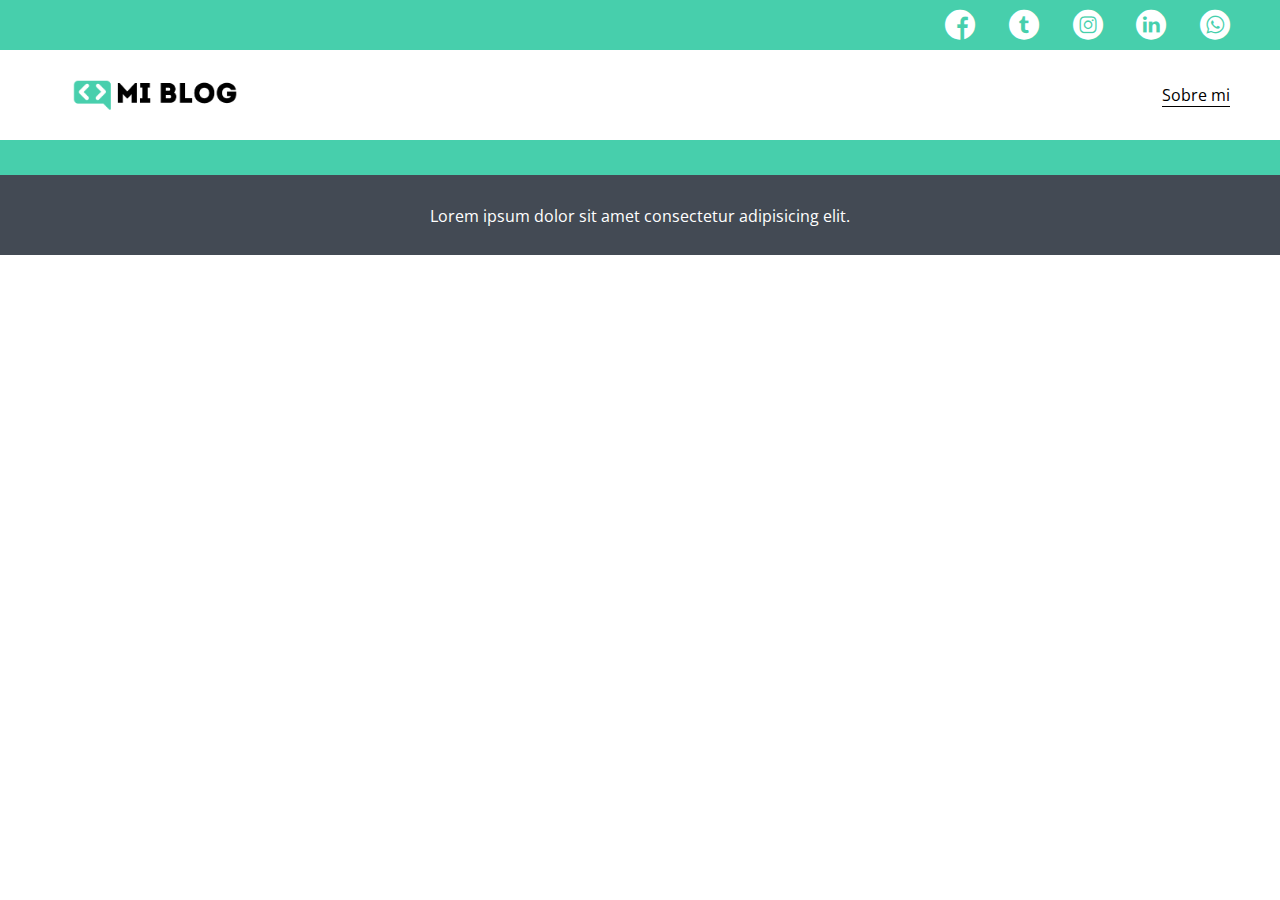
==== blog.html @ d8e76382 "Se añade Header y footer global a Blog.html y Profile.html" ====
<!DOCTYPE html>
<html lang="es">
<head>
    <meta charset="UTF-8">
    <meta name="viewport" content="width=device-width, initial-scale=1.0">
    <link rel="stylesheet" href="./styles/styles.css">
    <link rel="stylesheet" href="./styles/font/flaticon.css">
    <link href="https://fonts.googleapis.com/css2?family=Open+Sans:ital,wght@1,600&display=swap" rel="stylesheet">
    <link href="https://fonts.googleapis.com/css2?family=Open+Sans:wght@300&display=swap" rel="stylesheet">
    <title>MyBlog</title>
</head>
<body>
    <!--header-->
    <header>
    <section class="header-icons-container">
        <div class="icons">
            <a href=""><span class="flaticon-001-facebook"></span></a>
            <a href=""><span class="flaticon-002-twitter"></span></a>
            <a href=""><span class="flaticon-011-instagram"></span></a>
            <a href=""><span class="flaticon-010-linkedin"></span></a>
            <a href=""><span class="flaticon-003-whatsapp"></span></a>
        </div>
    </section>
    <nav>
        <section class="nav-logo-container">
            <a href="/"><img src="./assets/logotipo/Logo-negro.png" alt="Logo de mi blog"></a>
        </section>
        <section class="profile-link">
            <a href="/profile.html">Sobre mi </a>
        </section>
    </nav>
    </header>
    <!--/header-->
    <!--main-->
    <!--/main-->
    <!--footer-->
    <footer>
        <p> Lorem ipsum dolor sit amet consectetur adipisicing elit. </p>
    </footer>
    <!--/footer-->
</body>
</html>
---- styles/styles.css ----
body{
    margin: 0;
    padding: 0;
    font-family: 'Open Sans', sans-serif;
}
.home-body{
    position: fixed;
    top: 0;
    bottom: 0;
    left: 0;
    right: 0;
}
a {
    text-decoration: none;
    display: inline;
    color: black;
}
header{
    width: 100%;
    height: 140px;
    display: grid;
    grid-template-rows: 1fr 1fr;
}
header .header-icons-container{
    width: 100%;
    height: 50px;
    display: grid;
    background-color: #47cfac;
}
header .header-icons-container .icons{
    width: 300px;
    height: auto;
    display: flex;
    justify-content: flex-end;
    align-items: center;
    justify-content: space-between;
    justify-self: end;
    margin-right: 50px;
}
header .icons span{
    color: white;
}
nav {
    display: grid;
    grid-template-columns: 1fr 1fr;
    height: 90px;
}
nav .nav-logo-container{
    margin-left: 50px;
}
nav .nav-logo-container img{
    width: 210px;
    margin-top: 10px;
}
nav .profile-link{
    display: flex;
    align-items: center;
    justify-content: flex-end;
    margin-right: 50px;
}
nav .profile-link a{
    color: black;
    border-bottom: 1px solid black;
}
.img-cover{
    background-image: url(../assets/img/Cover.png);
    width: 100%;
    height: 100%;
    background-size: cover;
    background-position: center;
}
.img-cover .img-text{
    display: flex;
    padding: 25px;
    color: white;
    font-size: 35px;
    justify-content: center;
    font-family: 'Open Sans', sans-serif;
    vertical-align: middle;
    margin-bottom: 0;
    font-weight: 00;
}
.button{
    width: 100px auto;
    display: grid;
    text-align: center;
    justify-content: center;
    padding: 15px;
    color: #47cfac;
    background: #e6e9ed;
    cursor: pointer;
    font-size: 20px;
    margin: 100px auto;
    outline: none;
}
.button:hover{
    text-decoration: underline;
    color:#e6e9ed;
    background: #47cfac;
}
.blogs-main{
    display: grid;
}
.blogs-news-container{
    background-color: #ccd1d9;
    padding: 0 50px 40px;
}
.blogs-main-new{
    display: grid;
    grid-template-columns: 2fr 1fr;
    grid-template-rows: 2fr;
}
.blogs-news-img-container{
    grid-column: 1;
}
.blogs-news-img-container img {
    width: 90%;
}
.blogs-news-imfo-container{
    grid-column: 2;
}
.blogs-news-info-container p {
    margin-bottom: 35px;
}
.blogs-posts-container{
    padding: 0 50px 40px;
}
.blogs-posts-container h3 {
    border-bottom: 1px solid #ccd1d9;
    padding-bottom: 20px;
    text-align: center;
}
.blogs-button{
    border: 1px solid #47cfac;
    padding: 10px 15px;
    font-size: 15px;
    background: white;
    color: #47cfac;
}
.blogs-button-special{
    border: 1px solid #47cfac;
    padding: 10px 15px;
    font-size: 15px;
    background: #e6e9ed;
    color: #47cfac;
}
.blogs-button-special:hover{
    color: #e6e9ed;
    background: #47cfac;
    text-decoration: underline;
}
.blogs-button:hover{
    color: #e6e9ed;
    background: #47cfac;
    text-decoration: underline;
}
.blogs-posts-container .post-container {
    display: inline-block;
    padding-left: 10px;
    max-width: 30%;
    margin-bottom: 50px;
}
.blogs-posts-container .post-container p {
    margin-bottom: 35px;
}
.blogs-posts-container .post-container img {
    width: 100%;
}
footer{
    width: 100%;
    height: 80px;
    background-color: #434a54;
    border-top: 35px solid #47cfac;
    text-align: center;
}
footer p {
    color: white;
    margin-top: 30px;

}
---- styles/font/flaticon.css ----
/*
  	Flaticon icon font: Flaticon
  	Creation date: 20/12/2018 09:27
  	*/

@font-face {
  font-family: "Flaticon";
  src: url("./Flaticon.eot");
  src: url("./Flaticon.eot?#iefix") format("embedded-opentype"),
       url("./Flaticon.woff") format("woff"),
       url("./Flaticon.ttf") format("truetype"),
       url("./Flaticon.svg#Flaticon") format("svg");
  font-weight: normal;
  font-style: normal;
}

@media screen and (-webkit-min-device-pixel-ratio:0) {
  @font-face {
    font-family: "Flaticon";
    src: url("./Flaticon.svg#Flaticon") format("svg");
  }
}

[class^="flaticon-"]:before, [class*=" flaticon-"]:before,
[class^="flaticon-"]:after, [class*=" flaticon-"]:after {   
  font-family: Flaticon;
        font-size: 30px;
font-style: normal;
margin-left: 15px;
}

.flaticon-001-facebook:before { content: "\f100"; }
.flaticon-002-twitter:before { content: "\f101"; }
.flaticon-003-whatsapp:before { content: "\f102"; }
.flaticon-004-groupme:before { content: "\f103"; }
.flaticon-005-kik:before { content: "\f104"; }
.flaticon-006-skype:before { content: "\f105"; }
.flaticon-007-periscope:before { content: "\f106"; }
.flaticon-008-youtube:before { content: "\f107"; }
.flaticon-009-itunes:before { content: "\f108"; }
.flaticon-010-linkedin:before { content: "\f109"; }
.flaticon-011-instagram:before { content: "\f10a"; }
.flaticon-012-messenger:before { content: "\f10b"; }
.flaticon-013-twitter-1:before { content: "\f10c"; }
.flaticon-014-snapchat:before { content: "\f10d"; }
.flaticon-015-reddit:before { content: "\f10e"; }
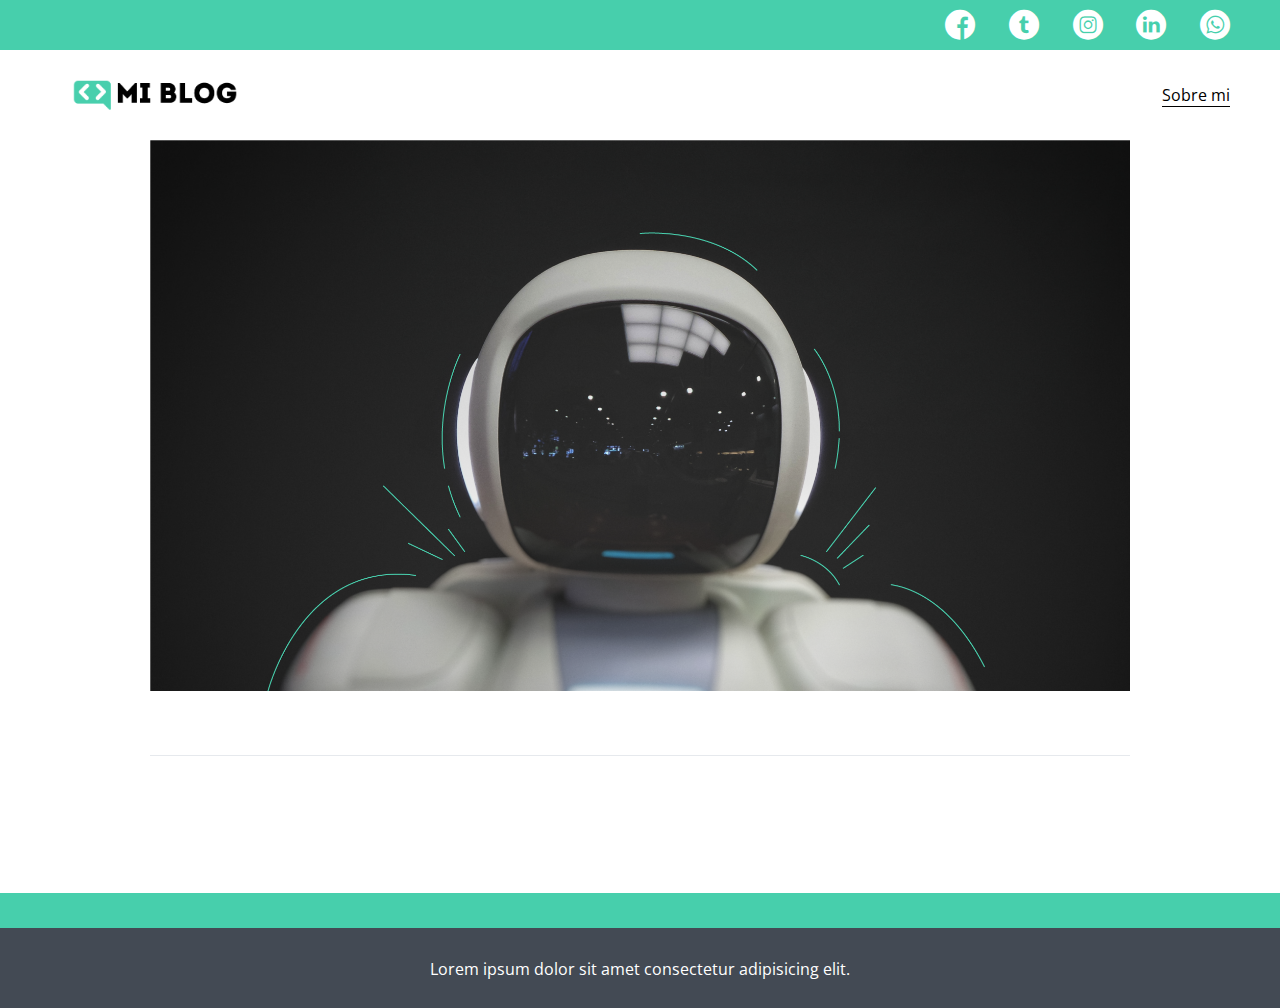
==== commit fbb05c91: "First layout of the blog.html, structure is added and it is linked with the buttons" ====
--- a/blog.html
+++ b/blog.html
@@ -32,6 +32,38 @@
     </header>
     <!--/header-->
     <!--main-->
+    <main>
+        <section class=" grid-container blogpost-img-container">
+            <img src="/assets/img/Cover.png" alt="">
+        </section>
+        <section class="blogpost-main-container">
+            <div class="grid-container">
+                <h3></h3>
+                <article>
+                    <h1></h1>
+                    <p></p>
+                    <p></p>
+                    <p></p>
+                </article>
+            </div>
+        </section>
+        <section class="contact-main-container">
+            <div>
+                <img src="" alt="">
+                <div class="contact-left">
+                    <a href=""></a>
+                    <p></p>
+                </div>
+            </div>
+            <div>
+                <img src="" alt="">
+                <div class="contact-right">
+                    <a href=""></a>
+                    <p></p>
+                </div>
+            </div>
+        </section>
+    </main>
     <!--/main-->
     <!--footer-->
     <footer>
--- a/styles/styles.css
+++ b/styles/styles.css
@@ -9,6 +9,10 @@
     bottom: 0;
     left: 0;
     right: 0;
+}
+.grid-container{
+    max-width: 980px;
+    margin: auto;
 }
 a {
     text-decoration: none;
@@ -137,18 +141,6 @@
     background: white;
     color: #47cfac;
 }
-.blogs-button-special{
-    border: 1px solid #47cfac;
-    padding: 10px 15px;
-    font-size: 15px;
-    background: #e6e9ed;
-    color: #47cfac;
-}
-.blogs-button-special:hover{
-    color: #e6e9ed;
-    background: #47cfac;
-    text-decoration: underline;
-}
 .blogs-button:hover{
     color: #e6e9ed;
     background: #47cfac;
@@ -156,9 +148,11 @@
 }
 .blogs-posts-container .post-container {
     display: inline-block;
-    padding-left: 10px;
+    padding-left: 5px;
+    padding-right: 5px;
     max-width: 30%;
     margin-bottom: 50px;
+    background-color: #e6e9ed;
 }
 .blogs-posts-container .post-container p {
     margin-bottom: 35px;
@@ -176,5 +170,16 @@
 footer p {
     color: white;
     margin-top: 30px;
-
+}
+.blogpost-img-container{
+    padding: 0 50px 40px;
+}
+.blogpost-img-container img {
+    width: 100%;
+}
+.blogpost-main-container{
+    padding: 0 50px 40px;
+}
+.blogpost-main-container h3 {
+    border-bottom: 1px solid #e6e9ed;
 }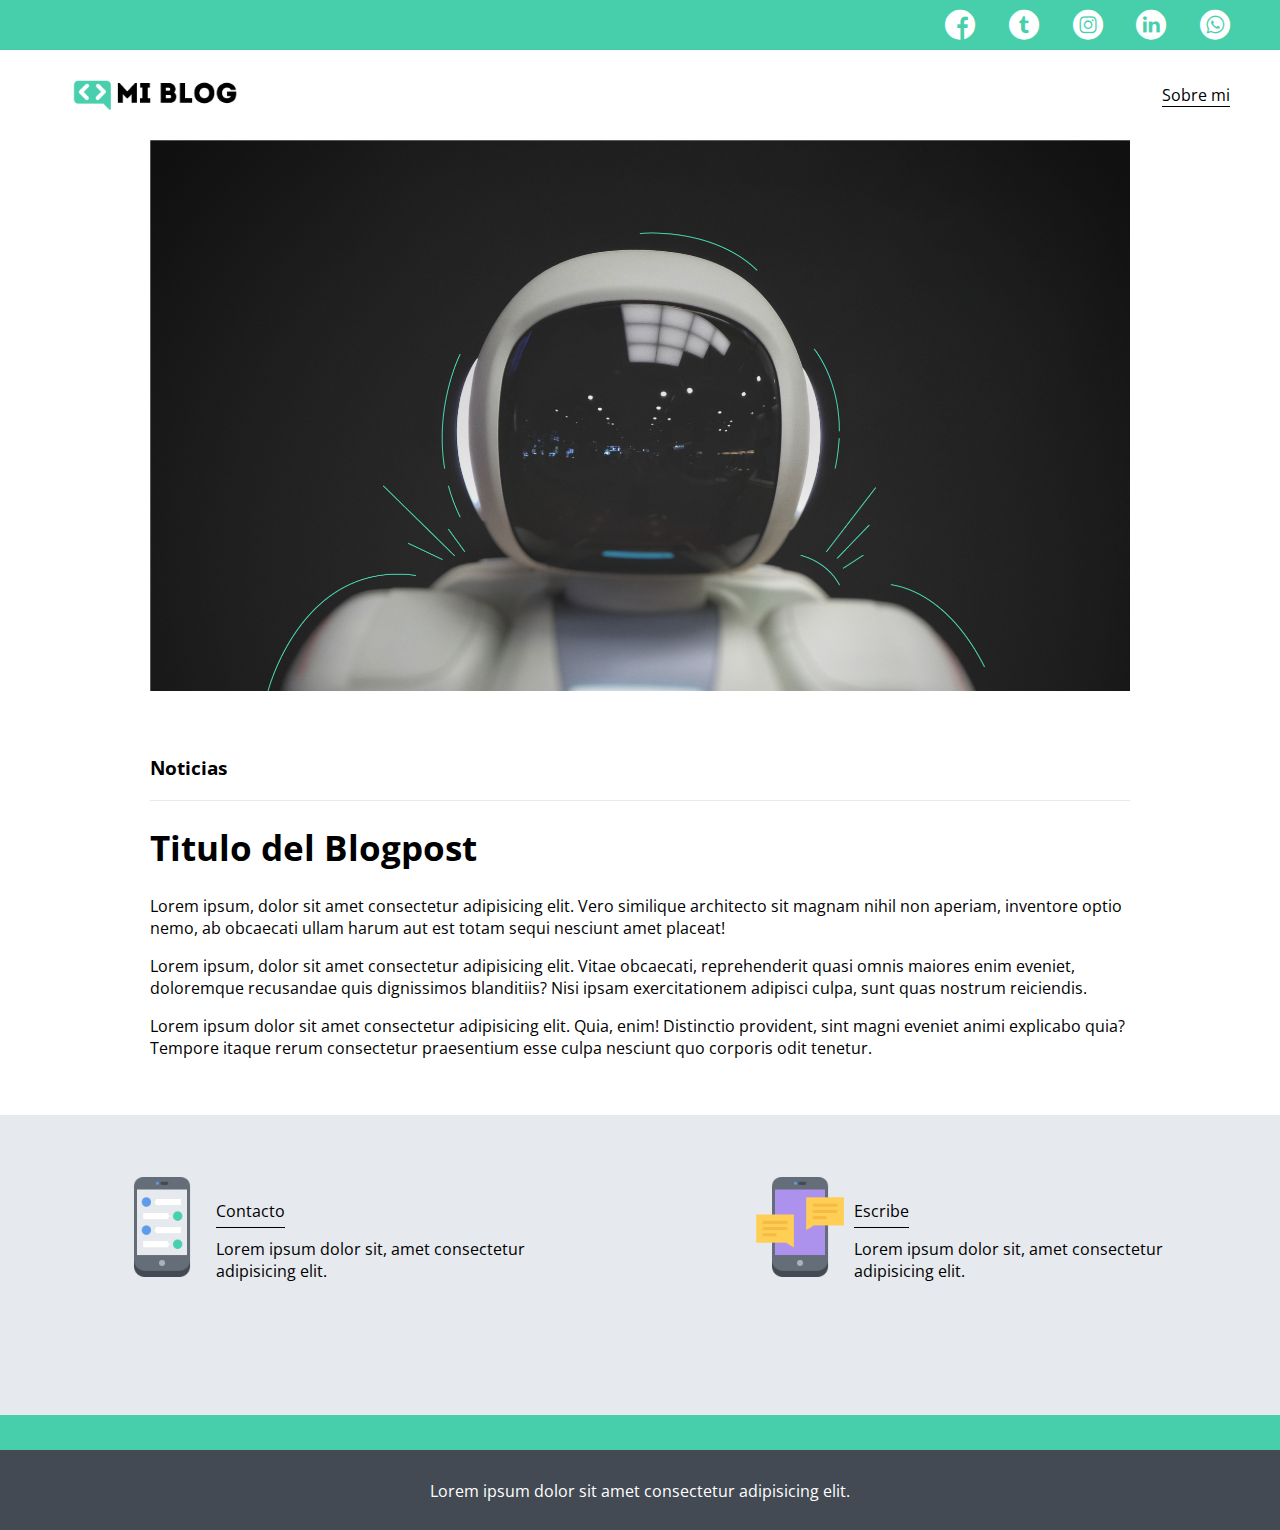
==== commit c0b03a2e: "Contact images are added, image and text layout is done in the blog contact area, the blog.html tab " ====
--- a/blog.html
+++ b/blog.html
@@ -38,28 +38,28 @@
         </section>
         <section class="blogpost-main-container">
             <div class="grid-container">
-                <h3></h3>
+                <h3>Noticias</h3>
                 <article>
-                    <h1></h1>
-                    <p></p>
-                    <p></p>
-                    <p></p>
+                    <h1>Titulo del Blogpost</h1>
+                    <p>Lorem ipsum, dolor sit amet consectetur adipisicing elit. Vero similique architecto sit magnam nihil non aperiam, inventore optio nemo, ab obcaecati ullam harum aut est totam sequi nesciunt amet placeat!</p>
+                    <p>Lorem ipsum, dolor sit amet consectetur adipisicing elit. Vitae obcaecati, reprehenderit quasi omnis maiores enim eveniet, doloremque recusandae quis dignissimos blanditiis? Nisi ipsam exercitationem adipisci culpa, sunt quas nostrum reiciendis.</p>
+                    <p>Lorem ipsum dolor sit amet consectetur adipisicing elit. Quia, enim! Distinctio provident, sint magni eveniet animi explicabo quia? Tempore itaque rerum consectetur praesentium esse culpa nesciunt quo corporis odit tenetur.</p>
                 </article>
             </div>
         </section>
         <section class="contact-main-container">
             <div>
-                <img src="" alt="">
+                <img src="./assets/IconsBlog/png/042-smartphone-4.png" alt="Comtact Img">
                 <div class="contact-left">
-                    <a href=""></a>
-                    <p></p>
+                    <a href="">Contacto</a>
+                    <p>Lorem ipsum dolor sit, amet consectetur adipisicing elit. </p>
                 </div>
             </div>
             <div>
-                <img src="" alt="">
+                <img src="./assets/IconsBlog/png/016-chat-1.png" alt="ChatImg">
                 <div class="contact-right">
-                    <a href=""></a>
-                    <p></p>
+                    <a href="">Escribe</a>
+                    <p>Lorem ipsum dolor sit, amet consectetur adipisicing elit.</p>
                 </div>
             </div>
         </section>
--- a/styles/styles.css
+++ b/styles/styles.css
@@ -182,4 +182,31 @@
 }
 .blogpost-main-container h3 {
     border-bottom: 1px solid #e6e9ed;
+    padding-bottom: 20px;
+}
+.blogpost-main-container article h1 {
+    font-size: 35px;
+}
+.contact-main-container{
+    width: 100%;
+    min-height: 250px;
+    background-color: #e6e9ed;
+    text-align: center;
+    padding-bottom: 50px;
+}
+.contact-main-container div {
+    display: inline-block;
+    width: 49.5%;
+    height: 100%;
+}
+.contact-main-container div a {
+    border-bottom: 1px solid black;
+    padding-bottom: 5px;
+}
+.contact-main-container .contact-left, .contact-right {
+    text-align: initial;
+    margin-top: 85px;
+}
+.contact-main-container img{
+    width: 100px;
 }